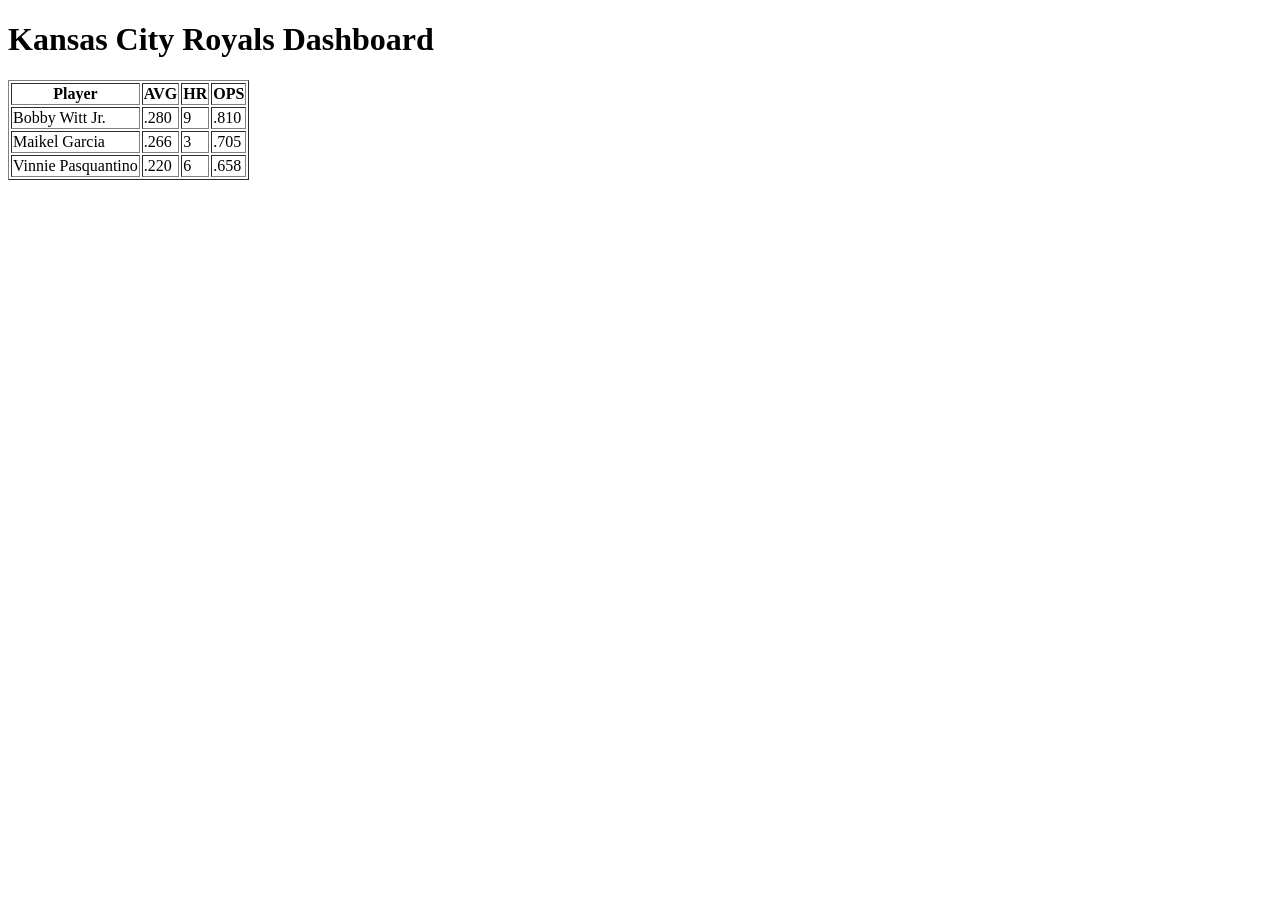
==== frontend/index.html @ e73ed00f "Initial project structure" ====
<!doctype html>
<html>
  <head>
    <meta charset="utf-8">
    <title>Kansas City Royals Dashboard</title>
  </head>
  <body>

    <h1>Kansas City Royals Dashboard</h1>

    <table border="1">
    <tr>
      <th>Player</th>
      <th>AVG</th>
      <th>HR</th>
      <th>OPS</th>
    </tr>

    <tr>
      <td>Bobby Witt Jr.</td>
      <td>.280</td>
      <td>9</td>
      <td>.810</td>
    </tr>

    <tr>
      <td>Maikel Garcia</td>
      <td>.266</td>
      <td>3</td>
      <td>.705</td>
    </tr>

    <tr>
      <td>Vinnie Pasquantino</td>
      <td>.220</td>
      <td>6</td>
      <td>.658</td>
    </tr>

  </table>

  </body>
</html>
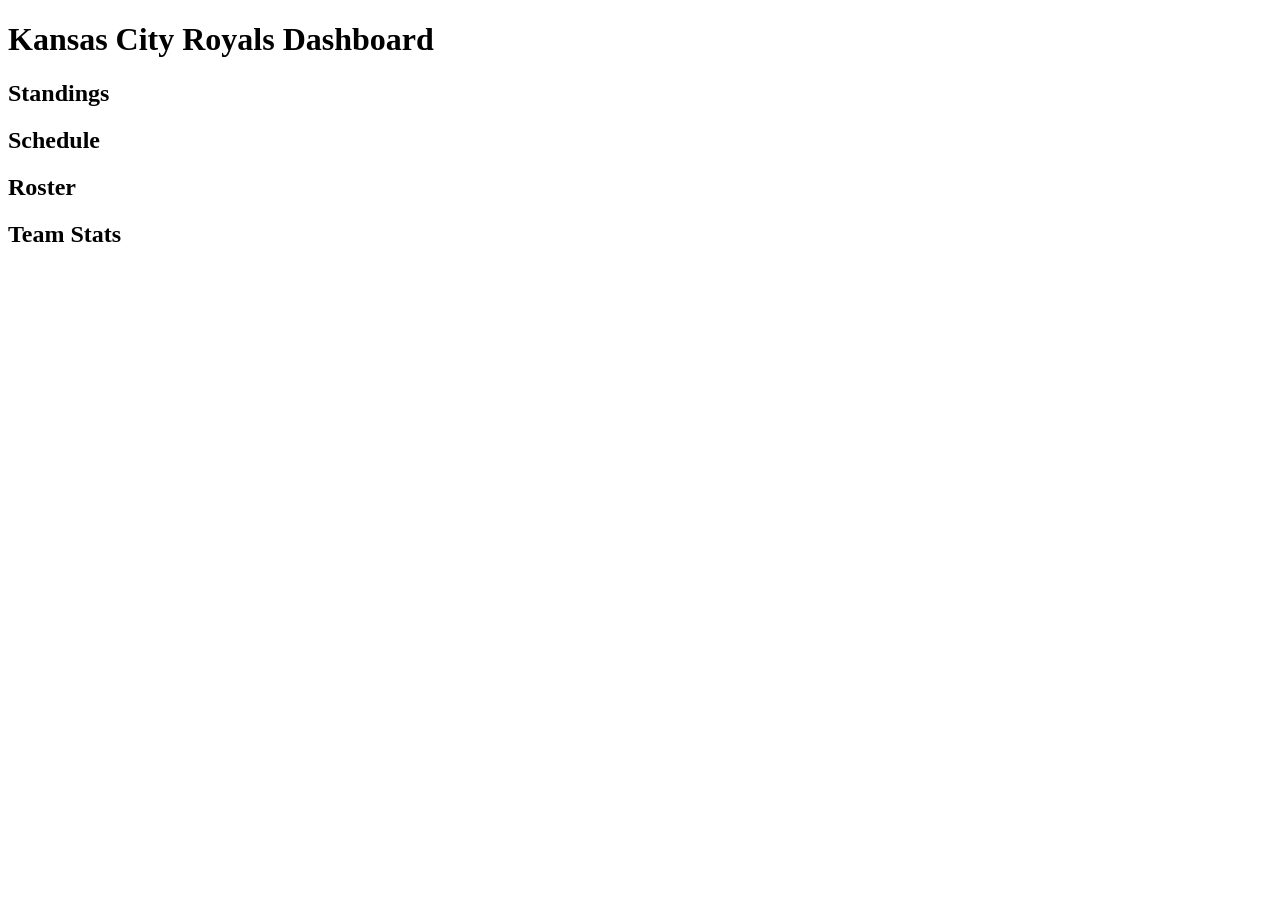
==== commit c9fbb347: "Connect frontend to backend, add CORS, fetch calls working" ====
--- a/frontend/index.html
+++ b/frontend/index.html
@@ -3,41 +3,33 @@
   <head>
     <meta charset="utf-8">
     <title>Kansas City Royals Dashboard</title>
+    <link rel="stylesheet" href="style.css">
   </head>
   <body>
 
     <h1>Kansas City Royals Dashboard</h1>
 
-    <table border="1">
-    <tr>
-      <th>Player</th>
-      <th>AVG</th>
-      <th>HR</th>
-      <th>OPS</th>
-    </tr>
+    <section id="record-section">
+      <h2>Standings</h2>
+      <pre id="record"></pre>
+    </section>
 
-    <tr>
-      <td>Bobby Witt Jr.</td>
-      <td>.280</td>
-      <td>9</td>
-      <td>.810</td>
-    </tr>
+    <section id="schedule-section">
+        <h2>Schedule</h2>
+        <pre id="schedule"></pre>
+    </section>
 
-    <tr>
-      <td>Maikel Garcia</td>
-      <td>.266</td>
-      <td>3</td>
-      <td>.705</td>
-    </tr>
+    <section id="players-section">
+        <h2>Roster</h2>
+        <pre id="players"></pre>
+    </section>
 
-    <tr>
-      <td>Vinnie Pasquantino</td>
-      <td>.220</td>
-      <td>6</td>
-      <td>.658</td>
-    </tr>
+    <section id="stats-section">
+        <h2>Team Stats</h2>
+        <pre id="stats"></pre>
+    </section>
 
-  </table>
+    <script src="script.js"></script>
 
   </body>
 </html>
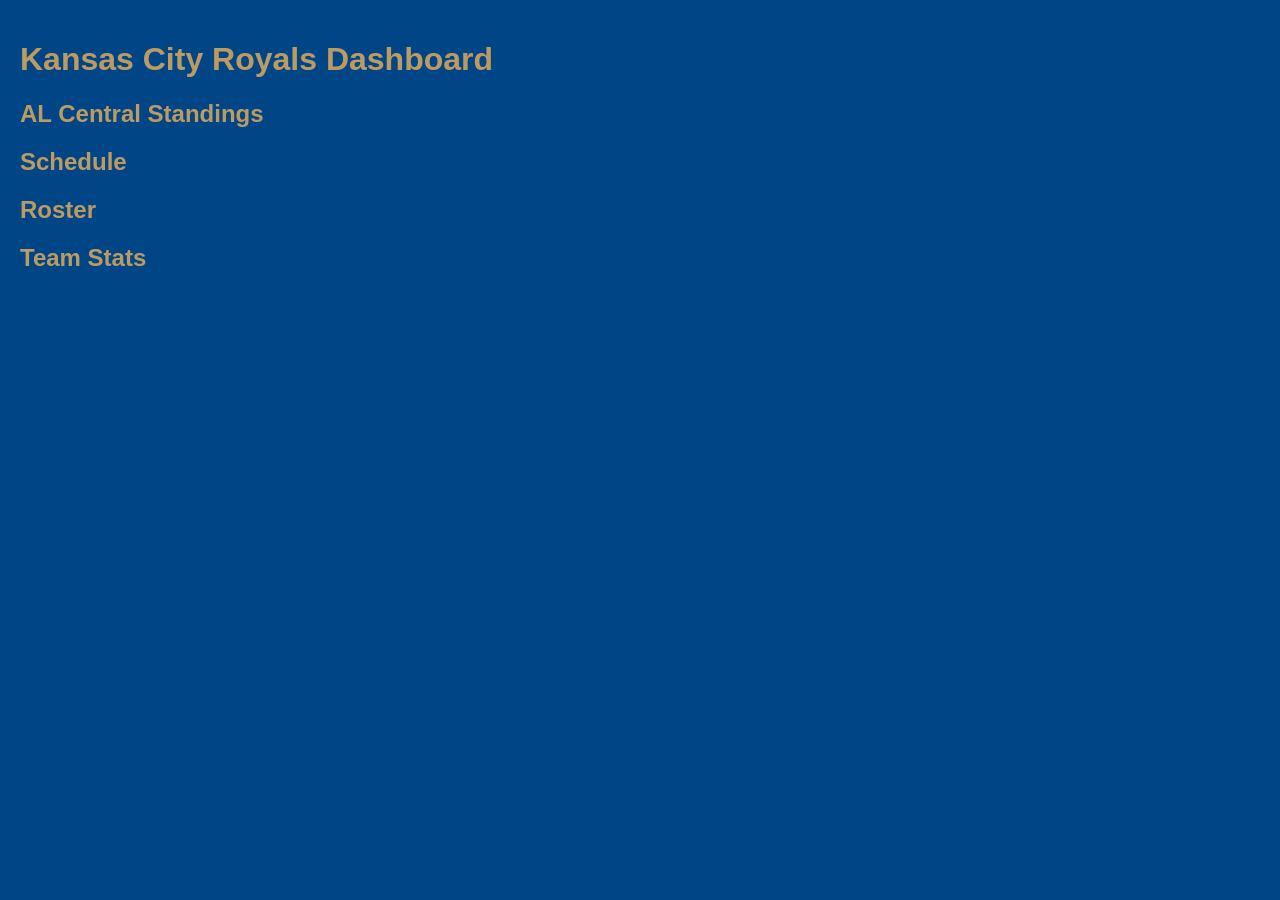
==== commit 6a74e3c2: "Add AL Central standings, roster section, and update schedule" ====
--- a/frontend/index.html
+++ b/frontend/index.html
@@ -10,7 +10,7 @@
     <h1>Kansas City Royals Dashboard</h1>
 
     <section id="record-section">
-      <h2>Standings</h2>
+      <h2>AL Central Standings</h2>
       <pre id="record"></pre>
     </section>
 
--- a/frontend/style.css
+++ b/frontend/style.css
@@ -0,0 +1,29 @@
+body {
+    font-family: Arial, sans-serif;
+    background-color: #004687; /* Royals navy */
+    color: white;
+    margin: 0;
+    padding: 20px;
+}
+
+h1, h2 {
+    color: #BD9B60; /* Royals gold */
+}
+
+.section {
+    background: #1A3A6E;
+    padding: 20px;
+    margin-bottom: 20px;
+    border-radius: 8px;
+}
+
+table {
+    width: 100%;
+    border-collapse: collapse;
+    margin-top: 10px;
+}
+
+table th, table td {
+    border: 1px solid #BD9B60;
+    padding: 8px;
+}
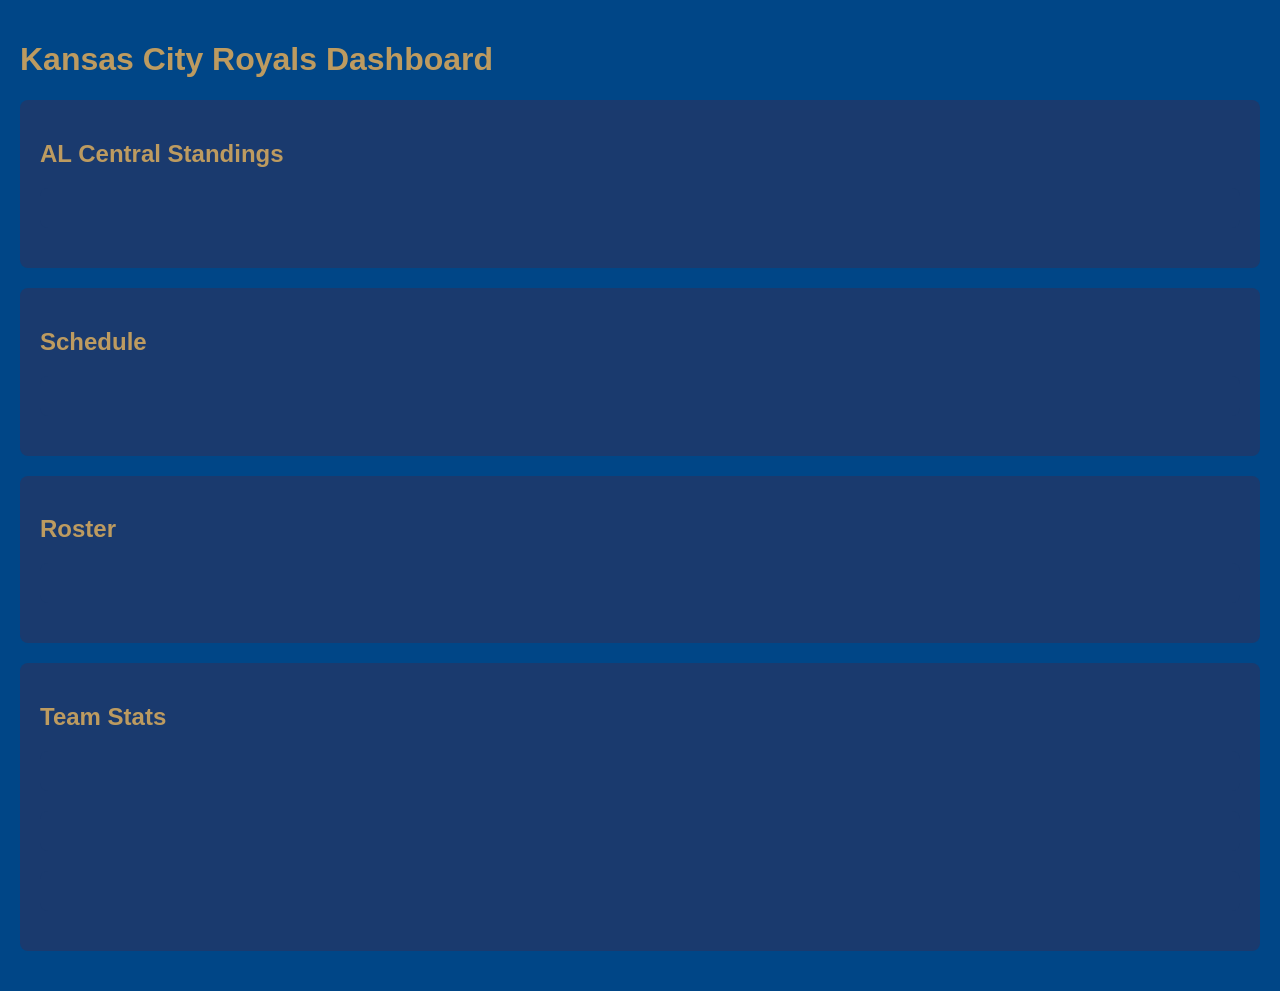
==== commit e984e731: "Add fielding section and clean up hitting and pitchers table with new format changes" ====
--- a/frontend/index.html
+++ b/frontend/index.html
@@ -9,24 +9,27 @@
 
     <h1>Kansas City Royals Dashboard</h1>
 
-    <section id="record-section">
+    <section id="record-section" class="section">
       <h2>AL Central Standings</h2>
-      <pre id="record"></pre>
+      <pre id="record" class="section"></pre>
     </section>
 
-    <section id="schedule-section">
+    <section id="schedule-section" class="section">
         <h2>Schedule</h2>
-        <pre id="schedule"></pre>
+        <pre id="schedule" class="section"></pre>
     </section>
 
-    <section id="players-section">
+    <section id="players-section" class="section">
         <h2>Roster</h2>
-        <pre id="players"></pre>
+        <pre id="players" class="section"></pre>
     </section>
 
-    <section id="stats-section">
+    <section id="stats-section" class="section">
         <h2>Team Stats</h2>
-        <pre id="stats"></pre>
+
+        <pre id="hitting" class="section"></pre>
+        <pre id="pitching" class="section"></pre>
+        <pre id="fielding" class="section"></pre>
     </section>
 
     <script src="script.js"></script>
--- a/frontend/style.css
+++ b/frontend/style.css
@@ -6,7 +6,7 @@
     padding: 20px;
 }
 
-h1, h2 {
+h1, h2, h3 {
     color: #BD9B60; /* Royals gold */
 }
 
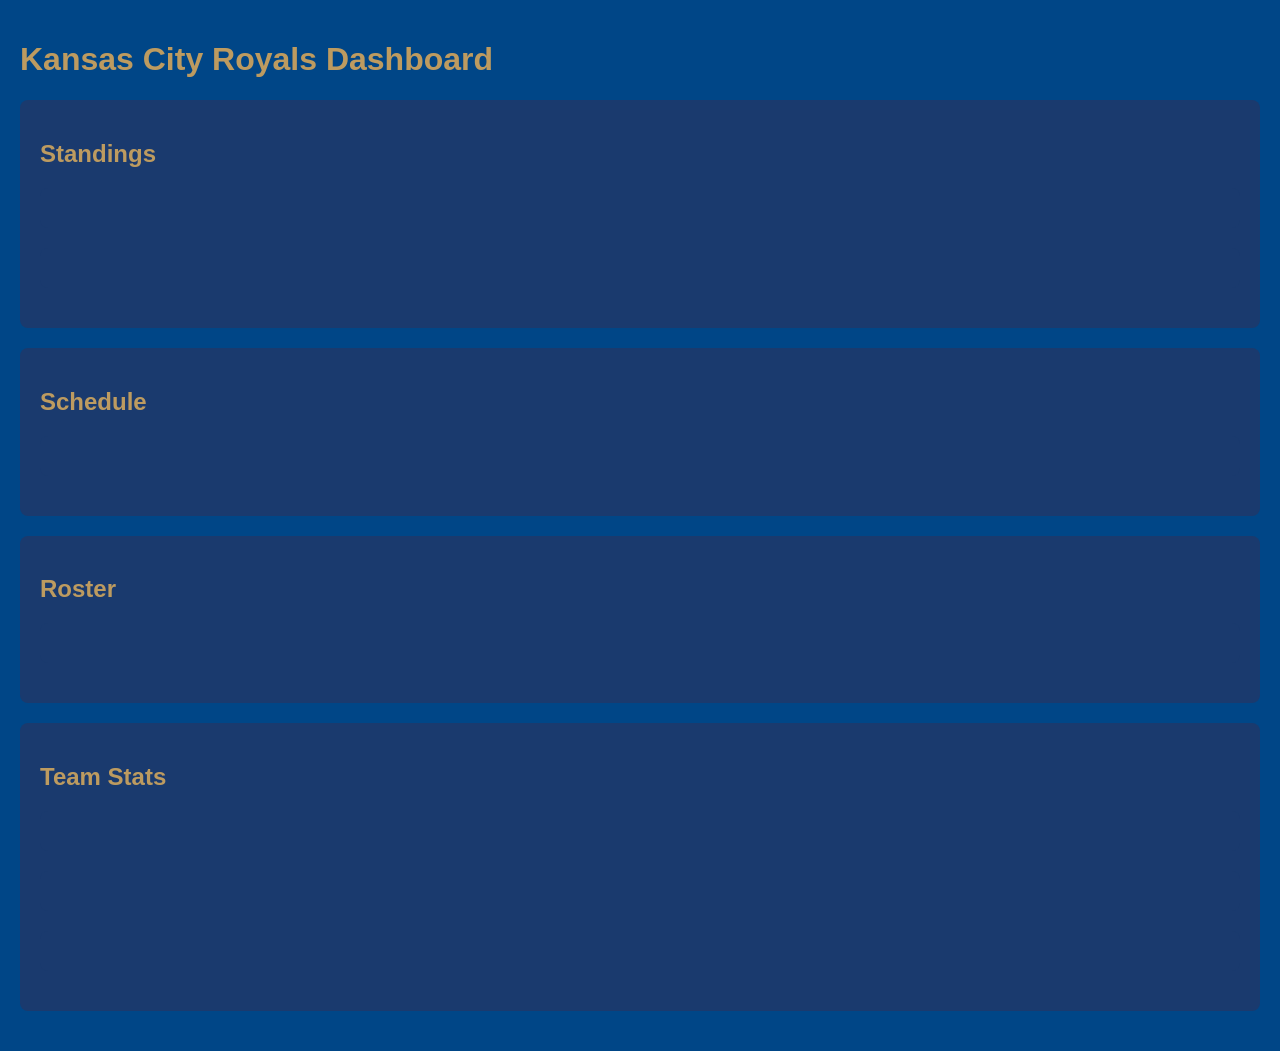
==== commit b454e14f: "Add American League standings table" ====
--- a/frontend/index.html
+++ b/frontend/index.html
@@ -10,8 +10,9 @@
     <h1>Kansas City Royals Dashboard</h1>
 
     <section id="record-section" class="section">
-      <h2>AL Central Standings</h2>
-      <pre id="record" class="section"></pre>
+      <h2>Standings</h2>
+      <pre id="central" class="section"></pre>
+      <pre id="american" class="section"></pre>
     </section>
 
     <section id="schedule-section" class="section">
--- a/frontend/style.css
+++ b/frontend/style.css
@@ -26,4 +26,12 @@
 table th, table td {
     border: 1px solid #BD9B60;
     padding: 8px;
+}
+
+.win {
+    background-color: rgba(165, 214, 167);
+}
+
+.loss {
+    background-color: rgba(239, 154, 154); 
 }
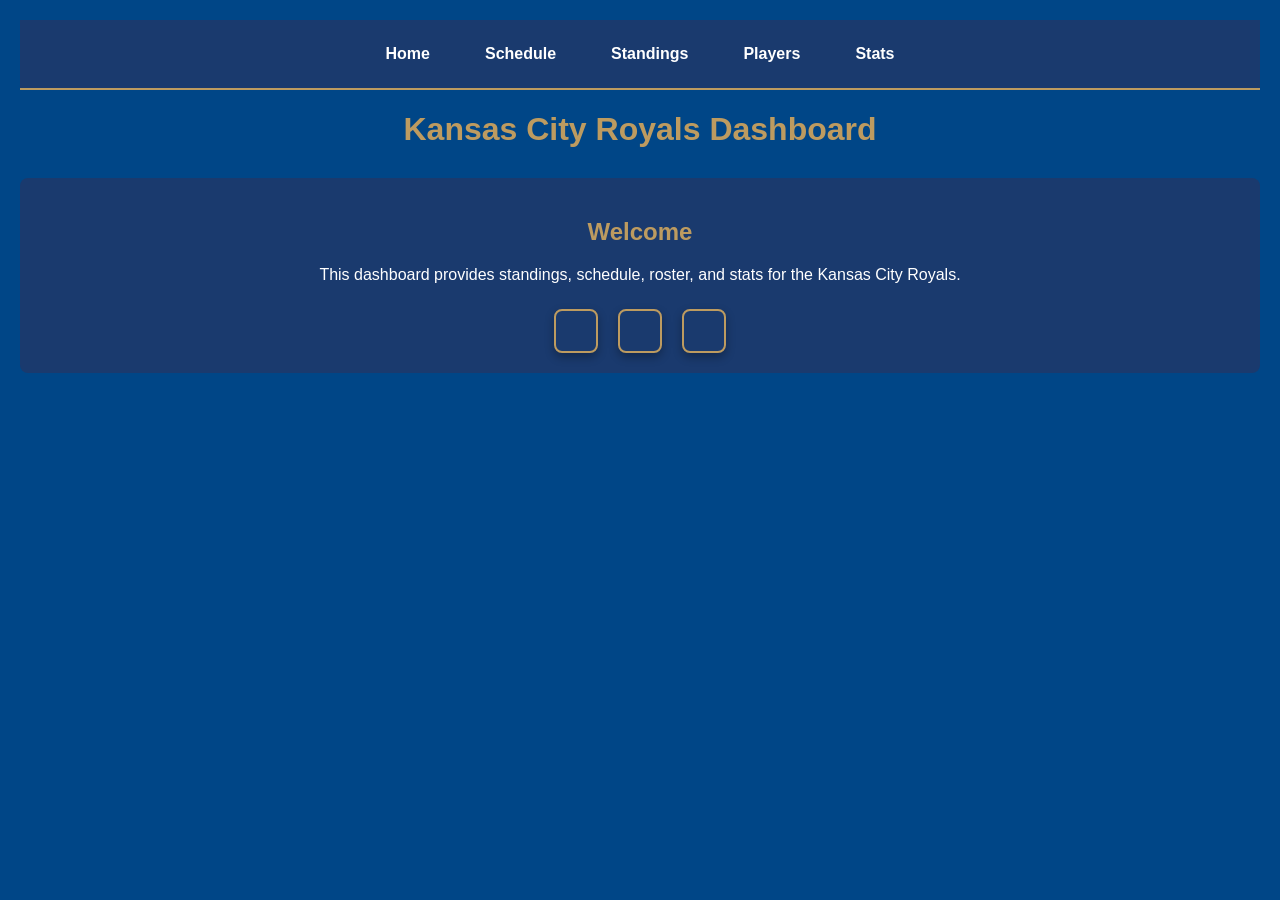
==== commit 4328e912: "Update homepage with new tiles and css improvements" ====
--- a/frontend/index.html
+++ b/frontend/index.html
@@ -3,37 +3,34 @@
   <head>
     <meta charset="utf-8">
     <title>Kansas City Royals Dashboard</title>
-    <link rel="stylesheet" href="style.css">
+    <link rel="stylesheet" href="css/style.css">
   </head>
-  <body>
+  
+  <body onload="loadHomePage()">
+
+    <nav>
+      <a href="index.html">Home</a>
+      <a href="schedule.html">Schedule</a>
+      <a href="standings.html">Standings</a>
+      <a href="players.html">Players</a>
+      <a href="stats.html">Stats</a>
+    </nav>
 
     <h1>Kansas City Royals Dashboard</h1>
 
-    <section id="record-section" class="section">
-      <h2>Standings</h2>
-      <pre id="central" class="section"></pre>
-      <pre id="american" class="section"></pre>
+    <section id="home-section" class="section">
+      <h2>Welcome</h2>
+      <p>This dashboard provides standings, schedule, roster, and stats for the Kansas City Royals.</p>
+
+      <div class="dashboard">
+        <div id="record"></div>
+        <div id="division-rank"></div>
+        <div id="today-game"></div>
+      </div>
     </section>
 
-    <section id="schedule-section" class="section">
-        <h2>Schedule</h2>
-        <pre id="schedule" class="section"></pre>
-    </section>
-
-    <section id="players-section" class="section">
-        <h2>Roster</h2>
-        <pre id="players" class="section"></pre>
-    </section>
-
-    <section id="stats-section" class="section">
-        <h2>Team Stats</h2>
-
-        <pre id="hitting" class="section"></pre>
-        <pre id="pitching" class="section"></pre>
-        <pre id="fielding" class="section"></pre>
-    </section>
-
-    <script src="script.js"></script>
-
+    <script src="js/common.js"></script>
+    <script src="js/home.js"></script>
+    
   </body>
 </html>
--- a/frontend/css/style.css
+++ b/frontend/css/style.css
@@ -0,0 +1,113 @@
+body {
+    font-family: Arial, sans-serif;
+    background-color: #004687; /* Royals navy */
+    color: white;
+    margin: 0;
+    padding: 20px;
+}
+
+h1, h2, h3 {
+    color: #BD9B60; /* Royals gold */
+}
+
+.section {
+    background: #1A3A6E;
+    padding: 20px;
+    margin-bottom: 20px;
+    border-radius: 8px;
+}
+
+table {
+    width: 100%;
+    border-collapse: collapse;
+    margin-top: 10px;
+}
+
+table th, table td {
+    border: 1px solid #BD9B60;
+    padding: 8px;
+}
+
+.win {
+    background-color: rgba(165, 214, 167);
+}
+
+.loss {
+    background-color: rgba(239, 154, 154); 
+}
+
+nav {
+  display: flex;
+  justify-content: center;
+  gap: 25px;
+  background-color: #1A3A6E;
+  padding: 15px;
+  border-bottom: 2px solid #BD9B60; /* Royals gold */
+}
+
+nav a {
+  color: white;
+  text-decoration: none;
+  padding: 10px 15px;
+  border-radius: 6px;
+  transition: background-color 0.3s, color 0.3s;
+  font-weight: bold;
+}
+
+nav a:hover {
+  background-color: #BD9B60; /* Royals gold */
+  color: #004687; /* Royals navy */
+}
+
+/* Center page title */
+h1 {
+    text-align: center;
+    margin-bottom: 30px;
+}
+
+/* Home dashboard layout */
+#home-section {
+    text-align: center;
+}
+
+/* Welcome heading and paragraph span full width */
+#home-section h2,
+#home-section > p {
+    grid-column: 1 / -1;
+    text-align: center;
+}
+
+.dashboard {
+    display: flex;
+    justify-content: center;
+    gap: 20px;
+    flex-wrap: wrap;
+    margin-top: 25px;
+}
+
+
+/* Dashboard cards */
+#record,
+#division-rank,
+#today-game {
+    background-color: #1A3A6E;
+    border: 2px solid #BD9B60;
+    border-radius: 8px;
+    padding: 20px;
+    text-align: center;
+    box-shadow: 0 4px 10px rgba(0, 0, 0, 0.3);
+}
+
+#record h3,
+#division-rank h3,
+#today-game h3 {
+    margin-top: 0;
+    color: #BD9B60;
+}
+
+#record p,
+#division-rank p,
+#today-game p {
+    font-size: 18px;
+    margin: 8px 0;
+}
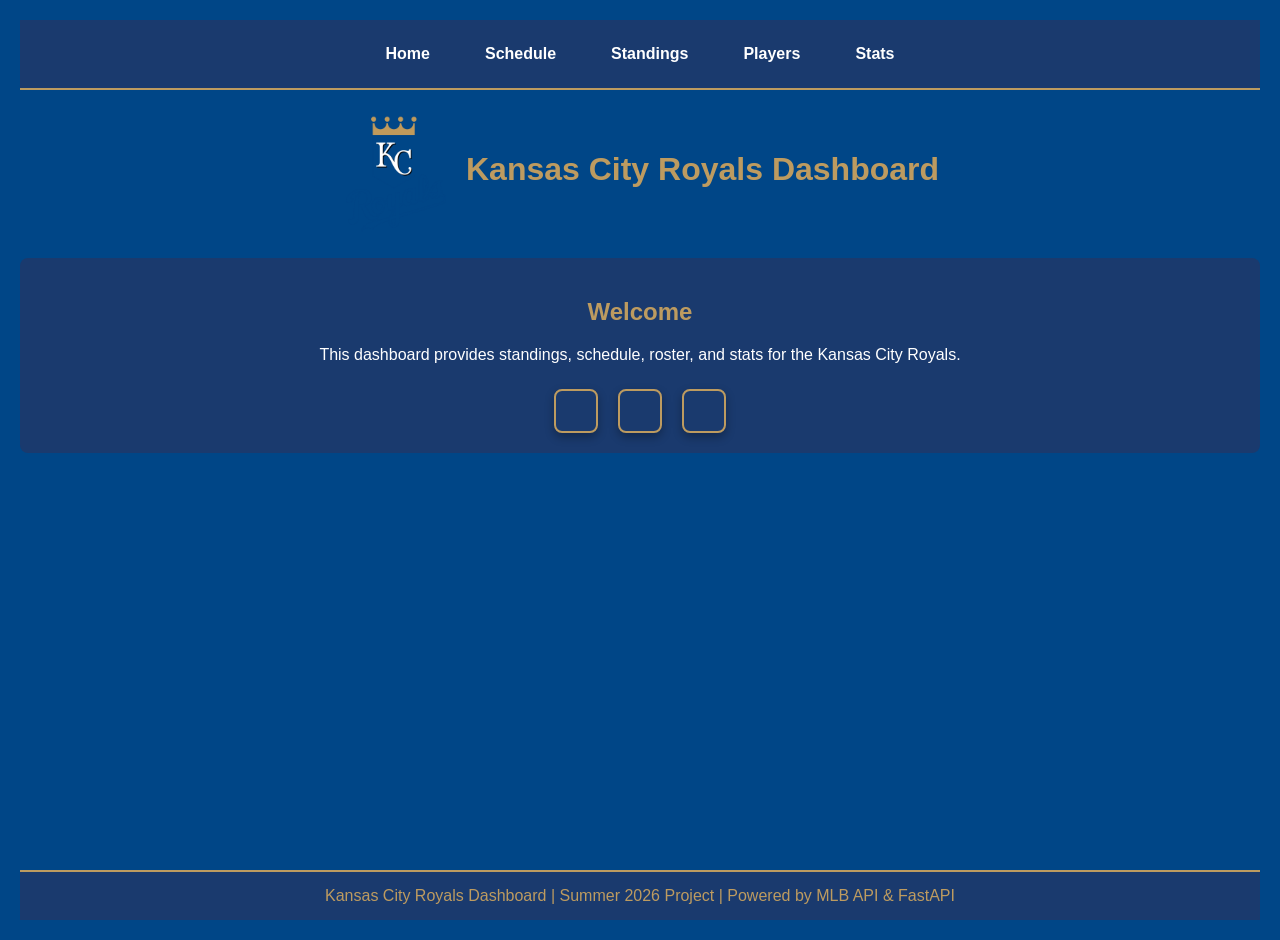
==== commit dd18dde6: "Update home page with logoand footer and further design the webpage with css" ====
--- a/frontend/index.html
+++ b/frontend/index.html
@@ -16,7 +16,11 @@
       <a href="stats.html">Stats</a>
     </nav>
 
-    <h1>Kansas City Royals Dashboard</h1>
+    <div class="header">
+      <img src="images/royals-logo.png" alt="Kansas City Royals Logo" class="logo">
+
+      <h1>Kansas City Royals Dashboard</h1>
+    </div>
 
     <section id="home-section" class="section">
       <h2>Welcome</h2>
@@ -32,5 +36,9 @@
     <script src="js/common.js"></script>
     <script src="js/home.js"></script>
     
+    <footer>
+      Kansas City Royals Dashboard | Summer 2026 Project | Powered by MLB API & FastAPI
+    </footer>
+
   </body>
 </html>
--- a/frontend/css/style.css
+++ b/frontend/css/style.css
@@ -4,10 +4,19 @@
     color: white;
     margin: 0;
     padding: 20px;
+
+    min-height: 100vh;
+    display: flex;
+    flex-direction: column;
 }
 
 h1, h2, h3 {
     color: #BD9B60; /* Royals gold */
+}
+
+h1 {
+    text-align: center;
+    margin-bottom: 30px;
 }
 
 .section {
@@ -17,63 +26,77 @@
     border-radius: 8px;
 }
 
+/* Navigation */
+nav {
+    display: flex;
+    justify-content: center;
+    gap: 25px;
+    background-color: #1A3A6E;
+    padding: 15px;
+    border-bottom: 2px solid #BD9B60;
+}
+
+nav a {
+    color: white;
+    text-decoration: none;
+    padding: 10px 15px;
+    border-radius: 6px;
+    transition: background-color 0.3s, color 0.3s;
+    font-weight: bold;
+}
+
+nav a:hover {
+    background-color: #BD9B60;
+    color: #004687;
+}
+
+/* All tables across website */
 table {
     width: 100%;
     border-collapse: collapse;
     margin-top: 10px;
+    margin-bottom: 25px;
+    background-color: #1A3A6E;
+    font-family: Arial, sans-serif;
+    font-size: 15px;
 }
 
-table th, table td {
+table th {
+    background-color: #004687;
+    color: #BD9B60;
+    font-weight: bold;
+}
+
+table th,
+table td {
     border: 1px solid #BD9B60;
     padding: 8px;
+    text-align: center;
 }
 
+table tr:hover {
+    background-color: rgba(189, 155, 96, 0.2);
+}
+
+/* Game results */
 .win {
-    background-color: rgba(165, 214, 167);
+    background-color: rgba(165, 214, 167, 0.8);
+    color: black;
 }
 
 .loss {
-    background-color: rgba(239, 154, 154); 
+    background-color: rgba(239, 154, 154, 0.8);
+    color: black;
 }
 
-nav {
-  display: flex;
-  justify-content: center;
-  gap: 25px;
-  background-color: #1A3A6E;
-  padding: 15px;
-  border-bottom: 2px solid #BD9B60; /* Royals gold */
-}
 
-nav a {
-  color: white;
-  text-decoration: none;
-  padding: 10px 15px;
-  border-radius: 6px;
-  transition: background-color 0.3s, color 0.3s;
-  font-weight: bold;
-}
-
-nav a:hover {
-  background-color: #BD9B60; /* Royals gold */
-  color: #004687; /* Royals navy */
-}
-
-/* Center page title */
-h1 {
-    text-align: center;
-    margin-bottom: 30px;
-}
-
-/* Home dashboard layout */
+/* Home dashboard */
 #home-section {
     text-align: center;
 }
 
-/* Welcome heading and paragraph span full width */
 #home-section h2,
 #home-section > p {
-    grid-column: 1 / -1;
     text-align: center;
 }
 
@@ -110,4 +133,50 @@
 #today-game p {
     font-size: 18px;
     margin: 8px 0;
+}
+
+
+/* Logo header */
+.header {
+    display: flex;
+    justify-content: center;
+    align-items: center;
+    gap: 15px;
+    margin: 20px 0;
+}
+
+.logo {
+    width: 110px;
+    height: auto;
+}
+
+
+/* Stats page spacing */
+#stats-section h2 {
+    margin-top: 25px;
+    margin-bottom: 8px;
+}
+
+#stats-section table {
+    margin-top: 0;
+}
+
+
+/* General div containers */
+#hitting,
+#pitching,
+#fielding,
+#schedule,
+#standings,
+#players {
+    font-family: Arial, sans-serif;
+}
+
+footer {
+    margin-top: auto;
+    text-align: center;
+    padding: 15px;
+    background-color: #1A3A6E;
+    color: #BD9B60;
+    border-top: 2px solid #BD9B60;
 }
